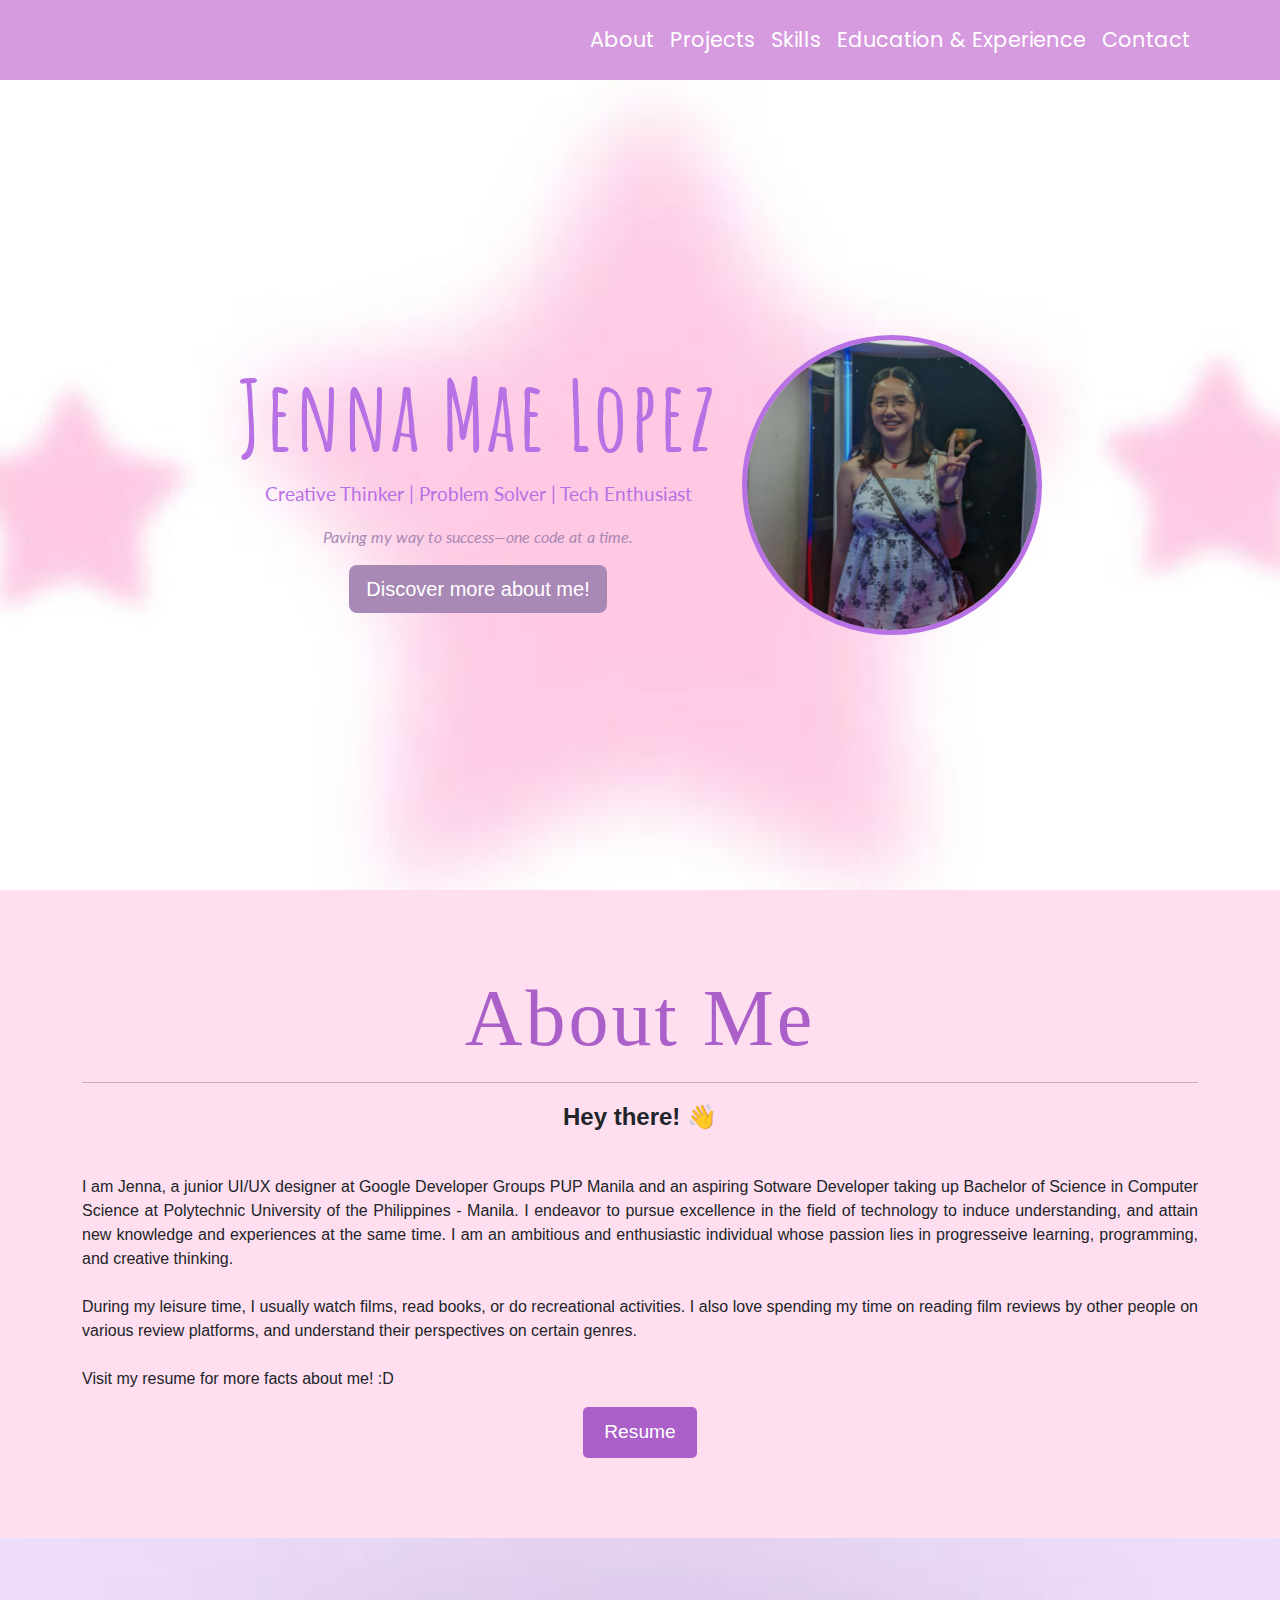
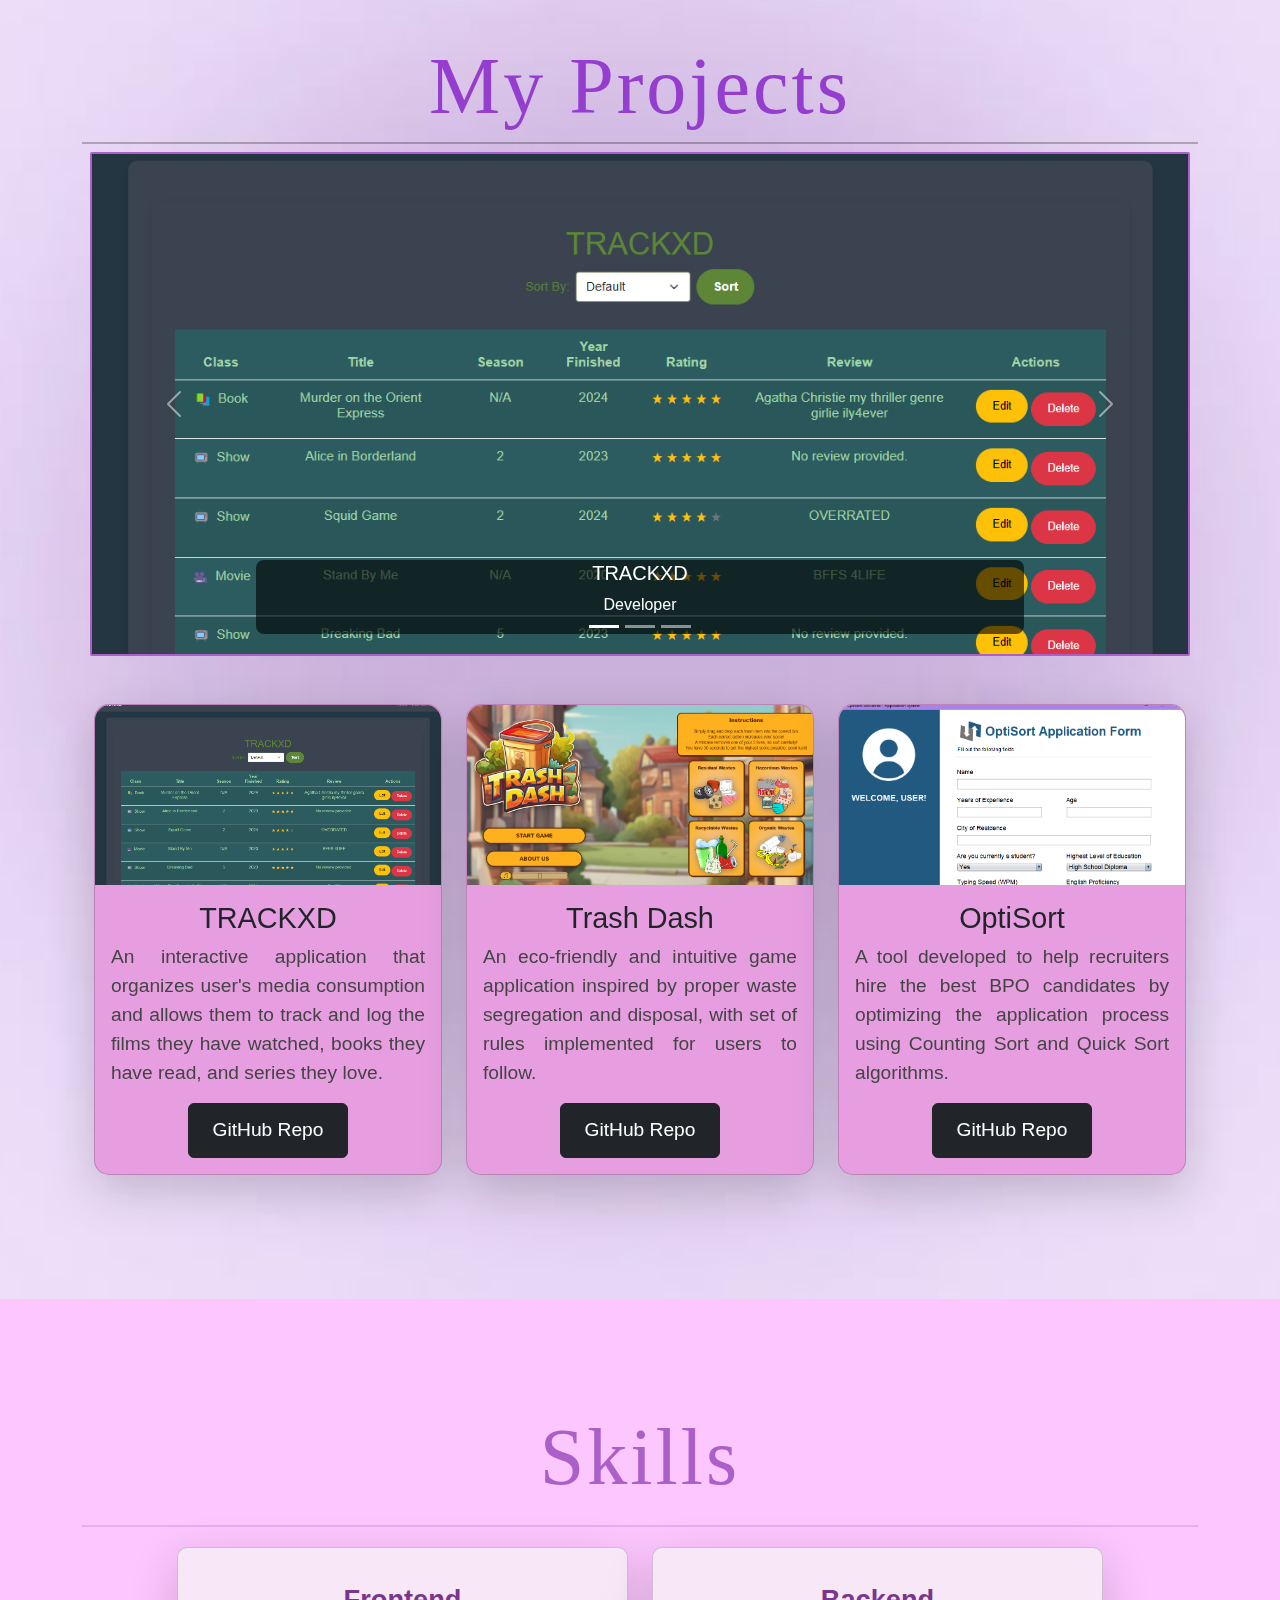
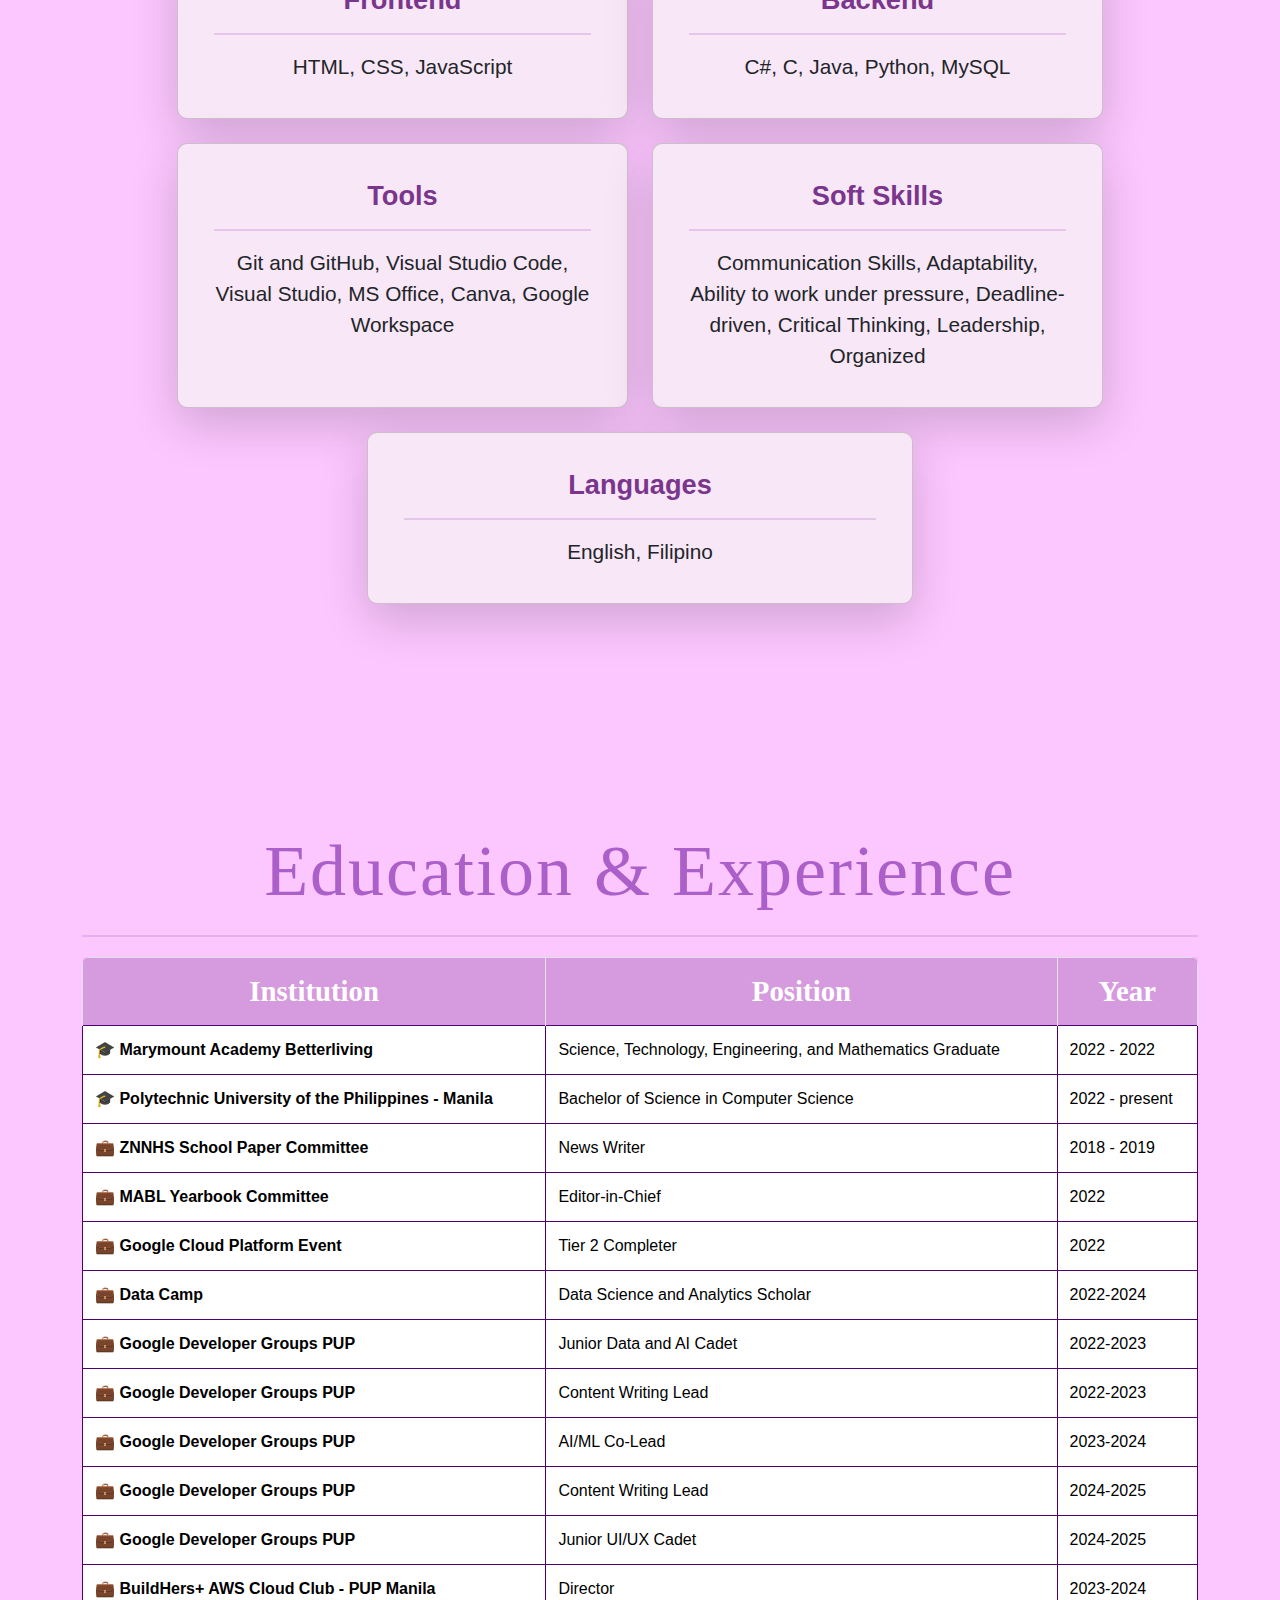
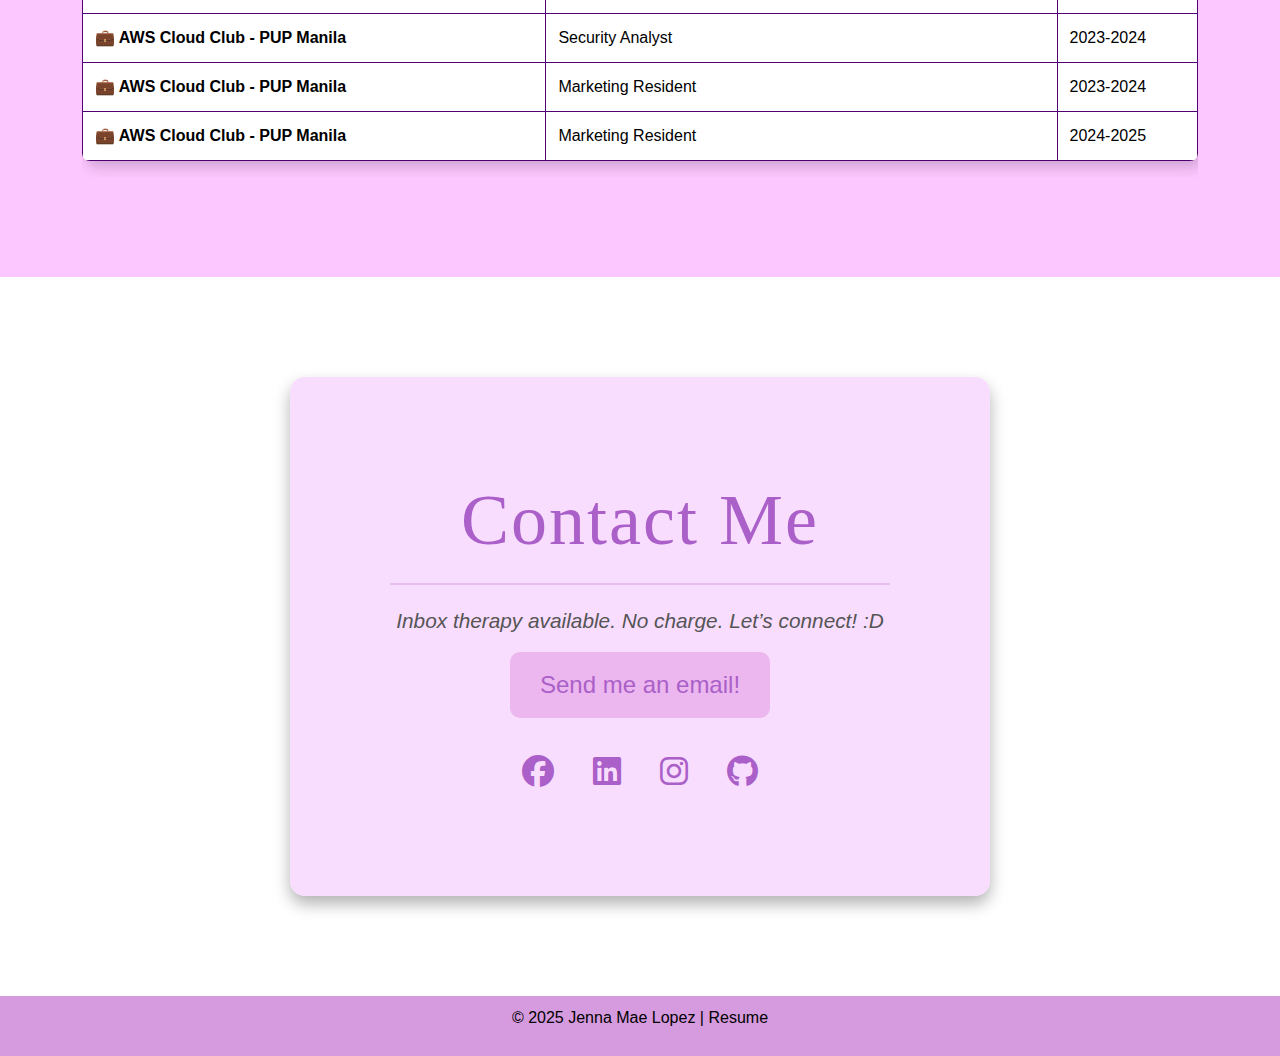
==== index.html @ 1053e358 "Update index.html" ====
<!DOCTYPE html>
<html lang="en">
<head>
    <meta charset="UTF-8">
    <meta name="viewport" content="width=device-width, initial-scale=1.0">
    <title>Jenna's Portfolio</title>
    <link href="https://cdn.jsdelivr.net/npm/bootstrap@5.3.3/dist/css/bootstrap.min.css" rel="stylesheet">
    <link rel="stylesheet" href="https://cdnjs.cloudflare.com/ajax/libs/font-awesome/6.4.2/css/all.min.css">
    <link rel="stylesheet" href="style.css">
    <script src="https://cdn.jsdelivr.net/npm/bootstrap@5.3.0/dist/js/bootstrap.bundle.min.js"></script>
</head>
<body>

    <!-- Navbar -->
    <link href="https://fonts.googleapis.com/css2?family=Poppins:wght@500&display=swap" rel="stylesheet">

    <nav class="navbar navbar-expand-lg" style="background-color: #D69ADE; height: 80px;">
        <div class="container">
            <button class="navbar-toggler" type="button" data-bs-toggle="collapse" data-bs-target="#navbarNav">
                <span class="navbar-toggler-icon"></span>
            </button>
            <div class="collapse navbar-collapse" id="navbarNav">
                <ul class="navbar-nav ms-auto" style="font-family: 'Poppins', sans-serif; font-size: 1.2rem;">
                    <li class="nav-item"><a class="nav-link text-white nav-hover" href="#about">About</a></li>
                    <li class="nav-item"><a class="nav-link text-white nav-hover" href="#projects">Projects</a></li>
                    <li class="nav-item"><a class="nav-link text-white nav-hover" href="#skills">Skills</a></li>
                    <li class="nav-item"><a class="nav-link text-white nav-hover" href="#education">Education & Experience</a></li>
                    <li class="nav-item"><a class="nav-link text-white nav-hover" href="#contact">Contact</a></li>
                </ul>            
            </div>
        </div>
    </nav>    
    
    <!-- Section 1 -->
    <link href="https://fonts.googleapis.com/css2?family=Amatic+SC:wght@400;700&family=Lato:wght@100;300;400;700;900&display=swap" rel="stylesheet">

    <section class="hero">
        <div class="d-flex justify-content-center align-items-center">
            <div class="text-start me-4">
                <h1 style="font-family: 'Amatic SC', cursive; font-size: 6rem; font-weight: 800; letter-spacing: 2px;">
                    Jenna Mae Lopez
                </h1>
                <p style="font-family: 'Lato', sans-serif; font-size: 1.2rem; text-align: center;">
                    Creative Thinker | Problem Solver | Tech Enthusiast
                </p>
                <p style="font-family: 'Lato', sans-serif; font-size: 1rem; font-style: italic; color: #A888B5; text-align: center;">
                    Paving my way to success—one code at a time.
                </p>
                <div class="text-center">
                    <a href="#about" class="btn btn-lg discover-btn">
                        Discover more about me!
                    </a>
                </div>
            </div>            
            <img src="images/jenna.png" alt="Credits to Meinard" title="Credits to Meinard" class="rounded-circle profile-photo">
        </div>
    </section>

<!-- About Me -->
<section id="about" class="section" style="background-color: #FFDFEF;">
    <div class="container text-center">
        <h2 style="font-family: 'Copperplate', fantasy; font-size: 5rem; letter-spacing: 3px; color: #AA60C8;">
            About Me
        </h2>
        <hr>
        <p style="text-align: center; font-weight: bold; font-size: 1.5rem;">Hey there! 👋</p>
        <p style="text-align: justify;"><br>
        I am Jenna, a junior UI/UX designer at Google Developer Groups PUP Manila and an aspiring Sotware Developer taking up Bachelor
        of Science in Computer Science at Polytechnic University of the Philippines - Manila. I endeavor to pursue excellence in the 
        field of technology to induce understanding, and attain new knowledge and experiences at the same time.
        I am an ambitious and enthusiastic individual whose passion lies in progresseive learning, programming, and creative thinking. <br><br>
        During my leisure time, I usually watch films, read books, or do recreational activities. I also love spending my time on reading
        film reviews by other people on various review platforms, and understand their perspectives on certain genres. 
        <br><br>Visit my resume for more facts about me! :D </p>
        <a href="https://drive.google.com/file/d/1qHTwtvRx0bFCchHnwxCVjAuBqLE7l2Bl/view?usp=sharing" 
         target="_blank" class="btn btn-lg resume-btn">
     Resume
    </a>
    </div>
</section>


<!-- My Projects -->
<section id="projects" class="section" 
    style="background: url('images/purpleaura.png') no-repeat center center; 
    background-size: cover; 
    padding: 100px 0; 
    min-height: 100vh; 
    position: relative; 
    z-index: 0;">
    
    <div class="container text-center">
        <h2 style="font-family: 'Copperplate', fantasy; font-size: 5rem; letter-spacing: 3px; color: #953dcf;">
            My Projects
        </h2>
        <hr style="border: 1px solid #000000; width: 100%; margin: 8px auto;"> 

        <div id="captions" class="carousel slide" data-bs-ride="carousel">
            <div class="carousel-indicators">
                <button type="button" data-bs-target="#captions" data-bs-slide-to="0" class="active" aria-current="true" aria-label="Slide 1"></button>
                <button type="button" data-bs-target="#captions" data-bs-slide-to="1" aria-label="Slide 2"></button>
                <button type="button" data-bs-target="#captions" data-bs-slide-to="2" aria-label="Slide 3"></button>
            </div>
            <div class="carousel-inner">
                <!-- Project 1 -->
                <div class="carousel-item active">
                    <img src="images/trackxd.png" class="d-block w-100" alt="TRACKXD">
                    <div class="carousel-caption d-md-block">
                        <h5>TRACKXD</h5>
                        <p>Developer</p>
                    </div>
                </div>
                <!-- Project 2 -->
                <div class="carousel-item">
                    <img src="images/trashdash.png" class="d-block w-100" alt="Trash Dash">
                    <div class="carousel-caption d-md-block">
                        <h5>Trash Dash</h5>
                        <p>UI/UX Designer</p>
                    </div>
                </div>
                <!-- Project 3 -->
                <div class="carousel-item">
                    <img src="images/optisort.png" class="d-block w-100" alt="OptiSort">
                    <div class="carousel-caption d-md-block">
                        <h5>OptiSort</h5>
                        <p>Developer</p>
                    </div>
                </div>
            </div>
            <button class="carousel-control-prev" type="button" data-bs-target="#captions" data-bs-slide="prev">
                <span class="carousel-control-prev-icon"></span>
                <span class="visually-hidden">Previous</span>
            </button>
            <button class="carousel-control-next" type="button" data-bs-target="#captions" data-bs-slide="next">
                <span class="carousel-control-next-icon"></span>
                <span class="visually-hidden">Next</span>
            </button>
        </div>
        <div class="container mt-5">
            <div class="row justify-content-center">
                <!-- Card 1 -->
                <div class="col-md-4 mb-4">
                    <div class="card shadow-lg" style="background-color: #e69ee0; border-radius: 15px; height: 100%;">
                        <img src="images/trackxd.png" class="card-img-top" alt="TRACKXD" style="height: 180px; object-fit: cover; border-top-left-radius: 15px; border-top-right-radius: 15px;">
                        <div class="card-body text-center">
                            <h5 class="card-title font-weight-bold" style="font-size: 1.8rem;">TRACKXD</h5>
                            <p class="card-text text-justify" style="font-size: 1.2rem; color: #444; text-align: justify;">
                                An interactive application that organizes user's media consumption and allows them to track and log the films they have watched, books they have read, and series they love. 
                            </p>
                            <a href="https://github.com/jennq-m/TRACKXD" target="_blank" class="btn btn-dark" style="font-size: 1.2rem; padding: 12px 24px;">GitHub Repo</a>
                        </div>
                    </div>
                </div>
                <!-- Card 2 -->
                <div class="col-md-4 mb-4">
                    <div class="card shadow-lg" style="background-color: #e69ee0; border-radius: 15px; height: 100%;">
                        <img src="images/trashdash.png" class="card-img-top" alt="Trash Dash" style="height: 180px; object-fit: cover; border-top-left-radius: 15px; border-top-right-radius: 15px;">
                        <div class="card-body text-center">
                            <h5 class="card-title font-weight-bold" style="font-size: 1.8rem;">Trash Dash</h5>
                            <p class="card-text text-justify" style="font-size: 1.2rem; color: #444; text-align: justify;">
                                An eco-friendly and intuitive game application inspired by proper waste segregation and disposal, with set of rules implemented 
                                for users to follow.
                            </p>
                            <a href="https://github.com/jennq-m/Trash-Dash" target="_blank" class="btn btn-dark" style="font-size: 1.2rem; padding: 12px 24px;">GitHub Repo</a>
                        </div>
                    </div>
                </div>
                <!-- Card 3 -->
                <div class="col-md-4 mb-4">
                    <div class="card shadow-lg" style="background-color: #e69ee0; border-radius: 15px; height: 100%;">
                        <img src="images/optisort.png" class="card-img-top" alt="OptiSort" style="height: 180px; object-fit: cover; border-top-left-radius: 15px; border-top-right-radius: 15px;">
                        <div class="card-body text-center">
                            <h5 class="card-title font-weight-bold" style="font-size: 1.8rem;">OptiSort</h5>
                            <p class="card-text text-justify" style="font-size: 1.2rem; color: #444; text-align: justify;">
                                A tool developed to help recruiters hire the best BPO candidates by optimizing the application process using Counting Sort and Quick Sort algorithms.
                            </p>
                            <a href="https://github.com/jennq-m/OptiSort" target="_blank" class="btn btn-dark" style="font-size: 1.2rem; padding: 12px 24px;">GitHub Repo</a>
                        </div>
                    </div>
                </div>
            </div>
        </div>
        
</section>
<div style="background-color: #FCC6FF; height: 10px;"></div> 


<!-- Skills -->
<section id="skills" class="section" style="background-color: #FCC6FF; padding: 100px 0;">
    <div class="container text-center">
        <h2 style="font-family: 'Copperplate', fantasy; font-size: 5rem; letter-spacing: 3px; color: #AA60C8;">
            Skills
        </h2>
        <hr style="border-top: 2px solid #AA60C8; width: 100%; margin: 20px auto;">
        
        <div class="row justify-content-center">

            <div class="col-lg-5 col-md-6 mb-4">
                <div class="card shadow-lg h-100" style="background-color: #F8E7F6; border-radius: 10px; padding: 20px; height: 300px;">
                    <div class="card-body">
                        <h5 class="card-title" style="font-weight: bold; font-size: 1.7rem; color: #7A368C;">Frontend</h5>
                        <hr style="border-top: 2px solid #AA60C8;">
                        <p class="card-text" style="font-size: 1.3rem;">HTML, CSS, JavaScript</p>
                    </div>
                </div>
            </div>

            <div class="col-lg-5 col-md-6 mb-4">
                <div class="card shadow-lg h-100" style="background-color: #F8E7F6; border-radius: 10px; padding: 20px; height: 300px;">
                    <div class="card-body">
                        <h5 class="card-title" style="font-weight: bold; font-size: 1.7rem; color: #7A368C;">Backend</h5>
                        <hr style="border-top: 2px solid #AA60C8;">
                        <p class="card-text" style="font-size: 1.3rem;">C#, C, Java, Python, MySQL</p>
                    </div>
                </div>
            </div>
        </div>
        <div class="row justify-content-center">

            <div class="col-lg-5 col-md-6 mb-4">
                <div class="card shadow-lg h-100" style="background-color: #F8E7F6; border-radius: 10px; padding: 20px; height: 300px;">
                    <div class="card-body">
                        <h5 class="card-title" style="font-weight: bold; font-size: 1.7rem; color: #7A368C;">Tools</h5>
                        <hr style="border-top: 2px solid #AA60C8;">
                        <p class="card-text" style="font-size: 1.3rem;">Git and GitHub, Visual Studio Code, Visual Studio, MS Office, Canva, Google Workspace</p>
                    </div>
                </div>
            </div>

            <div class="col-lg-5 col-md-6 mb-4">
                <div class="card shadow-lg h-100" style="background-color: #F8E7F6; border-radius: 10px; padding: 20px; height: 300px;">
                    <div class="card-body">
                        <h5 class="card-title" style="font-weight: bold; font-size: 1.7rem; color: #7A368C;">Soft Skills</h5>
                        <hr style="border-top: 2px solid #AA60C8;">
                        <p class="card-text" style="font-size: 1.3rem;">Communication Skills, Adaptability, Ability to work under pressure, Deadline-driven, Critical Thinking, Leadership, Organized</p>
                    </div>
                </div>
            </div>
        </div>
        <div class="row justify-content-center">

            <div class="col-lg-6 col-md-8 mb-4">
                <div class="card shadow-lg h-100" style="background-color: #F8E7F6; border-radius: 10px; padding: 20px; height: 300px;">
                    <div class="card-body">
                        <h5 class="card-title" style="font-weight: bold; font-size: 1.7rem; color: #7A368C;">Languages</h5>
                        <hr style="border-top: 2px solid #AA60C8;">
                        <p class="card-text" style="font-size: 1.3rem;">English, Filipino</p>
                    </div>
                </div>
            </div>
        </div>
    </div>
</section>

<!-- Education & Experience -->
<section id="education" class="section" style="background-color: #FCC6FF; padding: 100px 0;">
    <div class="container text-center">
        <h2 style="font-family: 'Copperplate', fantasy; font-size: 4.5rem; letter-spacing: 2px; color: #AA60C8;">
            Education & Experience
        </h2>
        <hr style="border-top: 2px solid #AA60C8; width: 100%; margin: 20px auto;">
        
        <div class="table-responsive">
            <table class="table table-bordered table-hover">
                   <thead>
                    <tr>
                        <th scope="col">Institution</th>
                        <th scope="col">Position</th>
                        <th scope="col">Year</th>
                    </tr>
                </thead>
                <tbody>
                    <tr>
                        <td style="text-align: left;"><strong>🎓 Marymount Academy Betterliving</strong></td>
                        <td>Science, Technology, Engineering, and Mathematics Graduate</td>
                        <td>2022 - 2022</td>
                    </tr>
                    <tr>
                        <td style="text-align: left;"><strong>🎓 Polytechnic University of the Philippines - Manila</strong></td>
                        <td>Bachelor of Science in Computer Science</td>
                        <td>2022 - present</td>
                    </tr>
                    <tr>
                        <td style="text-align: left;"><strong>💼 ZNNHS School Paper Committee</strong></td>
                        <td>News Writer</td>
                        <td>2018 - 2019</td>
                    </tr>
                    <tr>
                        <td style="text-align: left;"><strong>💼 MABL Yearbook Committee</strong></td>
                        <td>Editor-in-Chief</td>
                        <td>2022</td>
                    </tr>
                    <tr>
                        <td style="text-align: left;"><strong>💼 Google Cloud Platform Event</strong></td>
                        <td>Tier 2 Completer</td>
                        <td>2022</td>
                    </tr>
                    <tr>
                        <td style="text-align: left;"><strong>💼 Data Camp</strong></td>
                        <td>Data Science and Analytics Scholar</td>
                        <td>2022-2024</td>
                    </tr>
                    <tr>
                        <td style="text-align: left;"><strong>💼 Google Developer Groups PUP</strong></td>
                        <td>Junior Data and AI Cadet</td>
                        <td>2022-2023</td>
                    </tr>
                    <tr>
                        <td style="text-align: left;"><strong>💼 Google Developer Groups PUP</strong></td>
                        <td>Content Writing Lead</td>
                        <td>2022-2023</td>
                    </tr>
                    <tr>
                        <td style="text-align: left;"><strong>💼 Google Developer Groups PUP</strong></td>
                        <td>AI/ML Co-Lead</td>
                        <td>2023-2024</td>
                    </tr>
                    <tr>
                        <td style="text-align: left;"><strong>💼 Google Developer Groups PUP</strong></td>
                        <td>Content Writing Lead</td>
                        <td>2024-2025</td>
                    </tr>
                    <tr>
                        <td style="text-align: left;"><strong>💼 Google Developer Groups PUP</strong></td>
                        <td>Junior UI/UX Cadet</td>
                        <td>2024-2025</td>
                    </tr>
                    <tr>
                        <td style="text-align: left;"><strong>💼 BuildHers+ AWS Cloud Club - PUP Manila</strong></td>
                        <td>Director</td>
                        <td>2023-2024</td>
                    </tr>
                    <tr>
                        <td style="text-align: left;"><strong>💼 AWS Cloud Club - PUP Manila</strong></td>
                        <td>Security Analyst</td>
                        <td>2023-2024</td>
                    </tr>
                    <tr>
                        <td style="text-align: left;"><strong>💼 AWS Cloud Club - PUP Manila</strong></td>
                        <td>Marketing Resident</td>
                        <td>2023-2024</td>
                    </tr>
                    <tr>
                        <td style="text-align: left;"><strong>💼 AWS Cloud Club - PUP Manila</strong></td>
                        <td>Marketing Resident</td>
                        <td>2024-2025</td>
                    </tr>
                </tbody>
            </table>
        </div>
    </div>
</section>

    <!-- Contact Me -->
    <section id="contact" class="section" 
    style="background: url('images/stars.png') no-repeat center center; 
           background-size: cover;  
           background-attachment: fixed;  
           padding: 100px 0;">

<div class="container text-center" 
    style="background: rgba(248, 212, 255, 0.8); 
           padding: 100px; 
           border-radius: 15px; 
           max-width: 700px; 
           margin: 0 auto; 
           box-shadow: 0px 8px 16px rgba(0, 0, 0, 0.3);">

        <h2 style="font-family: 'Copperplate', fantasy; 
                   font-size: 4.5rem; 
                   letter-spacing: 2px; 
                   color: #AA60C8;">
            Contact Me
        </h2>

        <hr style="border-top: 2px solid #AA60C8; width: 100%; margin: 20px auto;">

        <p style="font-size: 1.3rem; color: #555; font-style: italic;">
            Inbox therapy available. No charge. Let’s connect! :D
        </p>

        <form action="mailto:lopez.jennamae8@gmail.com" method="post" enctype="text/plain">
            <button type="submit" class="btn btn-dark contact-button">
                Send me an email!
            </button>
        </form>
    <div style="margin-top: 30px;">
        <a href="https://www.facebook.com/jennqmae" target="_blank" class="social-icon">
            <i class="fab fa-facebook"></i>
        </a>
        <a href="https://www.linkedin.com/in/ms-jenna-lopez" target="_blank" class="social-icon">
            <i class="fab fa-linkedin"></i>
        </a>
        <a href="https://www.instagram.com/jennq.m" target="_blank" class="social-icon">
            <i class="fab fa-instagram"></i>
        </a>
        <a href="https://github.com/jennq-m" target="_blank" class="social-icon">
            <i class="fab fa-github"></i>
        </a>
    </div>    
    </div>
</section>

    <!-- Footer -->
    <footer class="footer">
        <p>&copy; 2025 Jenna Mae Lopez | 
            <a href="https://drive.google.com/file/d/1qHTwtvRx0bFCchHnwxCVjAuBqLE7l2Bl/view?usp=sharing">
               Resume
            </a>
        </p>
    </footer>  
    
    <!-- Back to Top Button -->
    <button id="backToTop" class="btn btn-primary">
        <i class="fas fa-arrow-up"></i>
    </button>
    <script>
        window.addEventListener("scroll", function () {
            let button = document.getElementById("backToTop");
            if (window.scrollY > 200) {
                button.style.display = "block";
            } else {
                button.style.display = "none";
            }
        });
        document.getElementById("backToTop").addEventListener("click", function () {
            window.scrollTo({ top: 0, behavior: "smooth" });
        });
    </script>
        
</body>
</html>
---- style.css ----
body {
    font-family: 'Arial', sans-serif;
    padding-top: 80px;
}
.navbar {
    position: fixed;
    top: 0;
    width: 100%;
    z-index: 1000;
    height: 80px; 
    padding: 20px 0; 
    font-size: 1.5rem; 
}
.navbar-brand {
    font-size: 2rem; 
}
.navbar-nav .nav-link {
    padding: 10px 15px; 
    font-size: 1.3rem; 
}
.nav-hover {
    transition: color 0.3s ease-in-out, text-decoration 0.3s ease-in-out;
}
.nav-hover:hover {
    color: #FCC6FF !important; 
    text-decoration: underline;
}
.profile-photo {
    width: 300px;
    height: 300px;
    border: 5px solid #B771E5;
    transition: transform 0.3s ease-in-out, box-shadow 0.3s ease-in-out;
}

.profile-photo:hover {
    transform: scale(1.1); 
    box-shadow: 0 0 20px #B771E5; 
}
.discover-btn {
    background-color: #A888B5;
    color: white;
    transition: background-color 0.3s ease-in-out, transform 0.2s ease-in-out;
}

.discover-btn:hover {
    background-color: #B771E5;
    color: white !important;
    transform: scale(1.05);
    text-shadow: 0px 0px 5px rgba(0, 0, 0, 0.2);
}

.hero {
    background: url('images/stars.png') no-repeat center center/cover;
    color: #B771E5;
    height: 90vh;
    display: flex;
    align-items: center;
    justify-content: center;
    text-align: center;
}
.hero h1 {
    font-size: 3.5rem;
    font-weight: bold;
}
.hero p {
    font-size: 1.2rem;
}
.section {
    padding: 80px 0;
}
.resume-btn {
    background-color: #AA60C8;
    color: white;
    padding: 10px 20px;
    font-size: 1.2rem;
    border-radius: 5px;
    text-decoration: none;
    transition: background-color 0.3s ease-in-out, transform 0.2s ease-in-out;
}

.resume-btn:hover {
    background-color: #8B44A3;
    color: white !important;  
    transform: scale(1.05);  
    box-shadow: 0px 4px 10px rgba(0, 0, 0, 0.2); 
}

#captions {
    max-width: 1100px; 
    margin: auto; 
    border: 2px solid #AA60C8; 
    border-radius: 2px;
    overflow: hidden; 
}

.carousel-inner img {
    width: 80%;
    height: 500px; 
    object-fit: cover;
}

.carousel-caption {
    background: rgba(0, 0, 0, 0.6); 
    padding: 1px;
    border-radius: 8px;
}

.carousel-caption h5,
.carousel-caption p {
    color: white; 
}
.card {
    transition: transform 0.3s ease, box-shadow 0.3s ease;
}

.card:hover {
    transform: scale(1.05);
    box-shadow: 0px 10px 20px rgba(0, 0, 0, 0.3);
}

.card img {
    transition: opacity 0.3s ease;
}

.card:hover img {
    opacity: 0.85;
}

.table {
    border-collapse: collapse;
    width: 100%;
    box-shadow: 5px 5px 15px rgba(0, 0, 0, 0.2); 
    border-radius: 8px; 
    overflow: hidden; 
}

.table thead th {
    background-color: #D69ADE; 
    color: white;
    font-size: 1.8rem;
    font-family: 'Garamond', Georgia, serif;
    text-align: center;
    padding: 12px;
}

.table tbody tr {
    background-color: #F4CCE9; 
    transition: background-color 0.3s ease, border 0.3s ease;
}

.table tbody tr:nth-child(even) {
    background-color: #EAC2E6; 
}

.table tbody td {
    text-align: left;
    padding: 12px;
    border: 1.5px solid #500073; 
    font-size: 1rem;
    position: relative; 
}

.table tbody td:hover {
    background-color: #FFDFEF; 
}


.contact-button {
    padding: 15px 30px;
    font-size: 1.5rem;
    border-radius: 10px;
    cursor: pointer;
    background-color: #ecb7ee;
    color: #AA60C8;
    border: none;
    transition: all 0.3s ease-in-out;
}

.contact-button:hover {
    background-color: #AA60C8;
    color: #fff;
    transform: scale(1.05);
}

.social-icon {
    margin: 0 15px;
    font-size: 2rem;
    color: #AA60C8;
    text-decoration: none;
    transition: all 0.3s ease-in-out;
}

.social-icon:hover {
    color: #df64e6;
}

.footer {
    background-color: #D69ADE;
    padding: 10px;
    text-align: center;
}
    
.footer p {
    color: rgb(0, 0, 0);
}
    
.footer a {
    color: rgb(0, 0, 0);
    text-decoration: none;
}
    
.footer a:hover {
    text-decoration: underline;
}
#backToTop {
    position: fixed;
    bottom: 20px;
    right: 20px;
    display: none;
    background-color: #AA60C8;
    color: white;
    border: none;
    border-radius: 50%;
    width: 50px;
    height: 50px;
    font-size: 1.5rem;
    cursor: pointer;
    box-shadow: 0px 4px 6px rgba(0, 0, 0, 0.1);
    transition: all 0.3s ease-in-out;
}
    
#backToTop:hover {
    background-color: #953dcf;
}
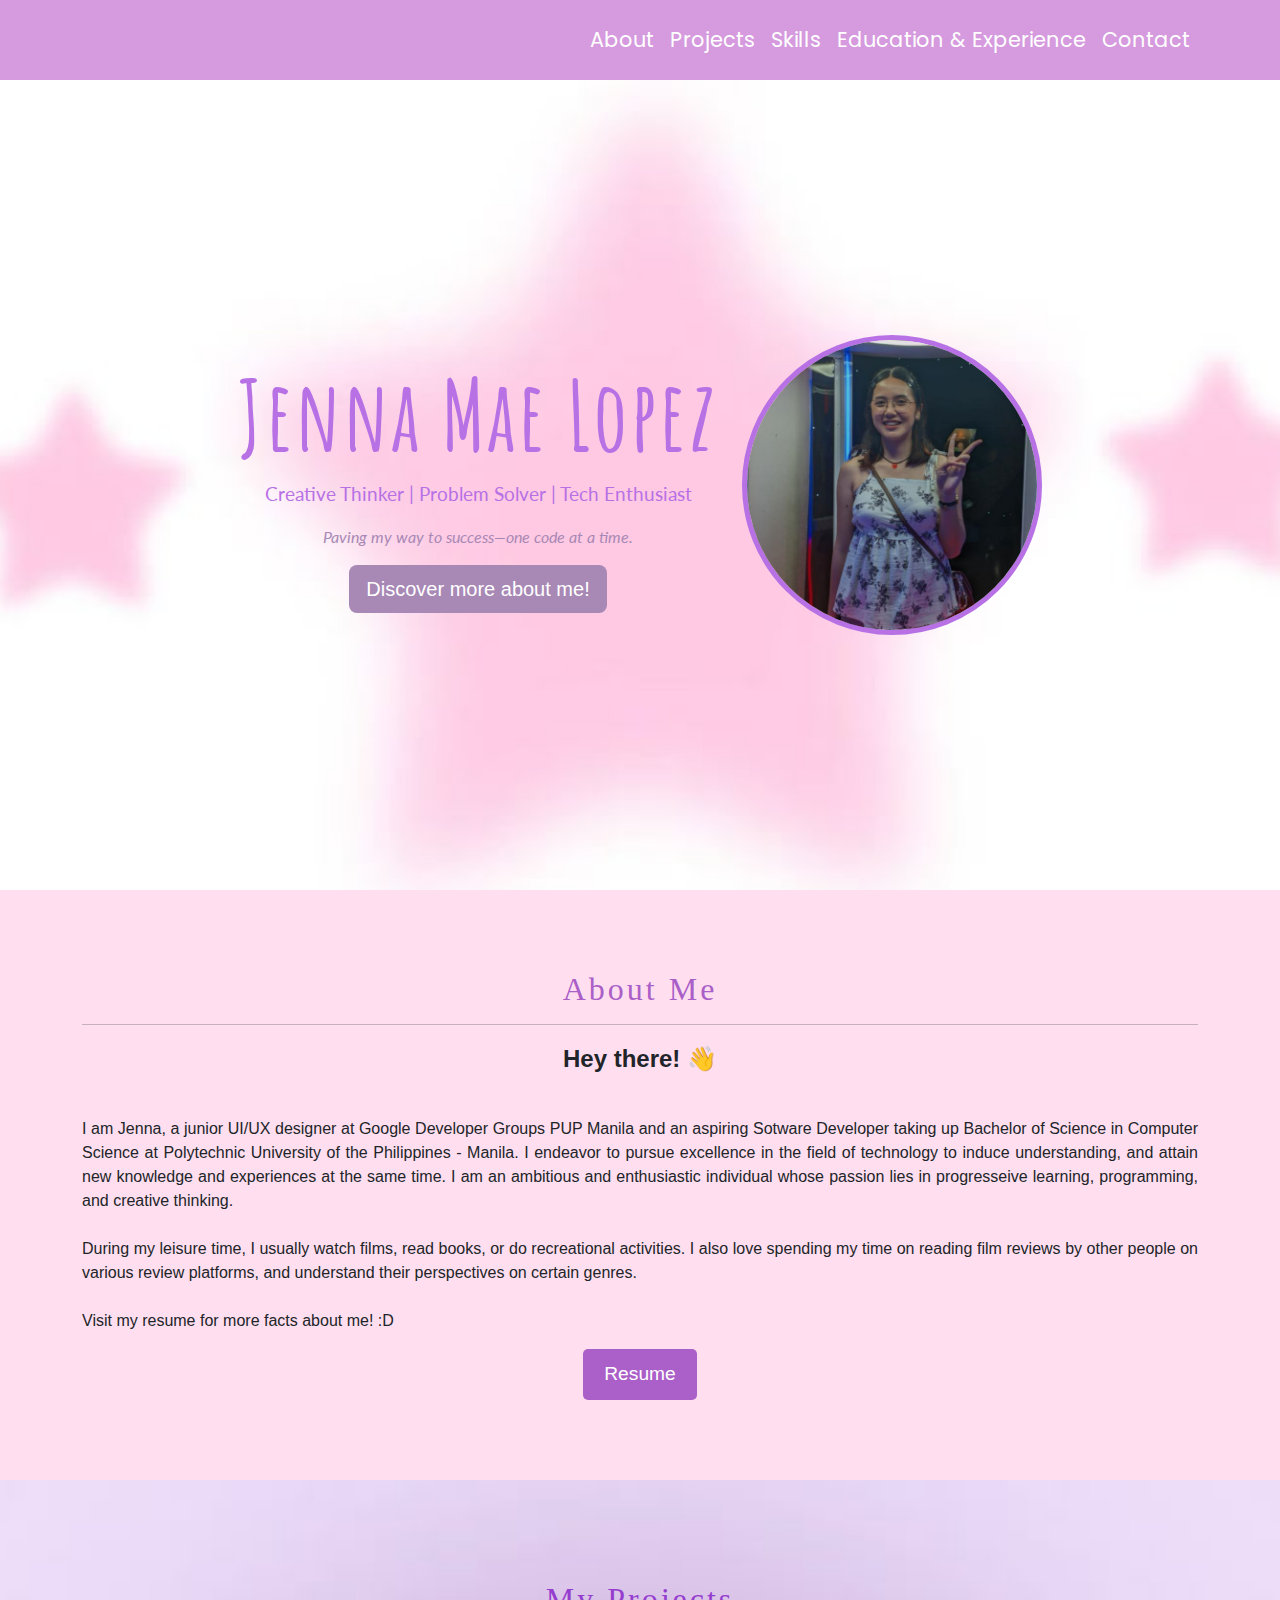
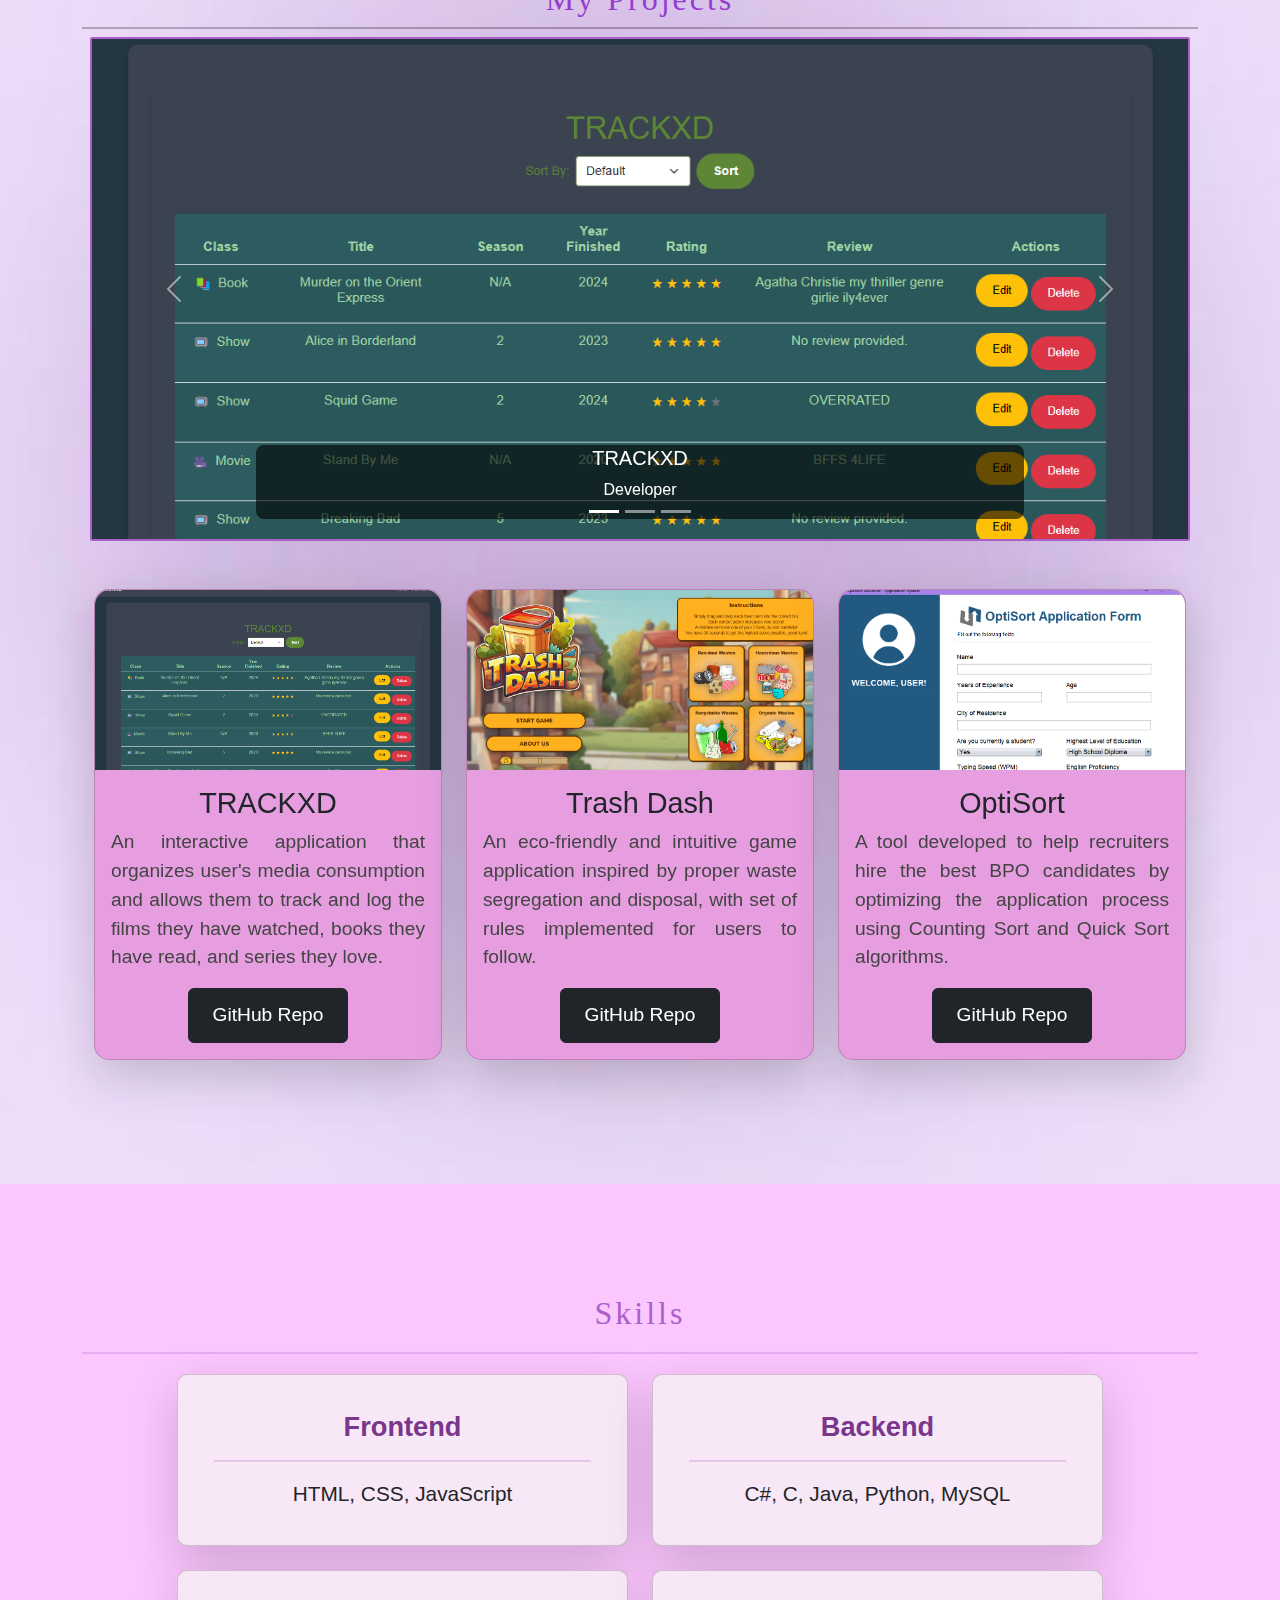
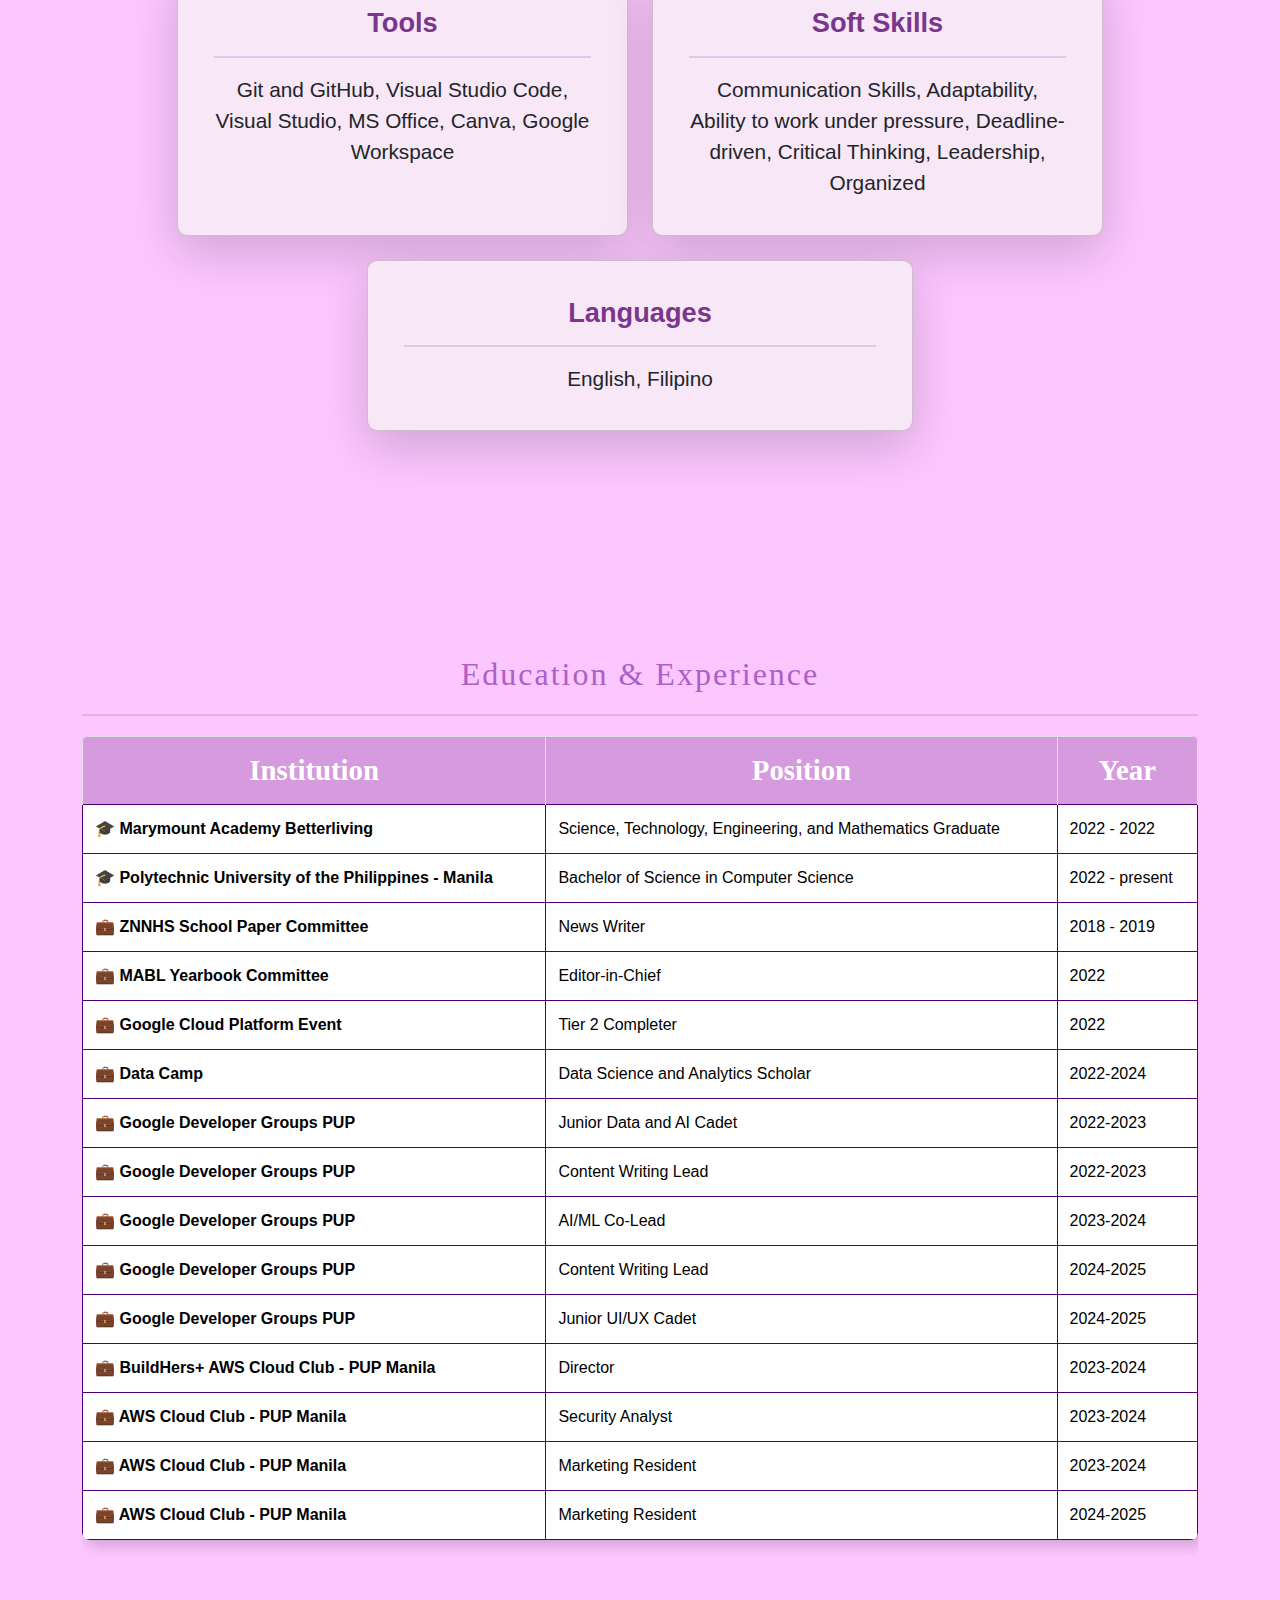
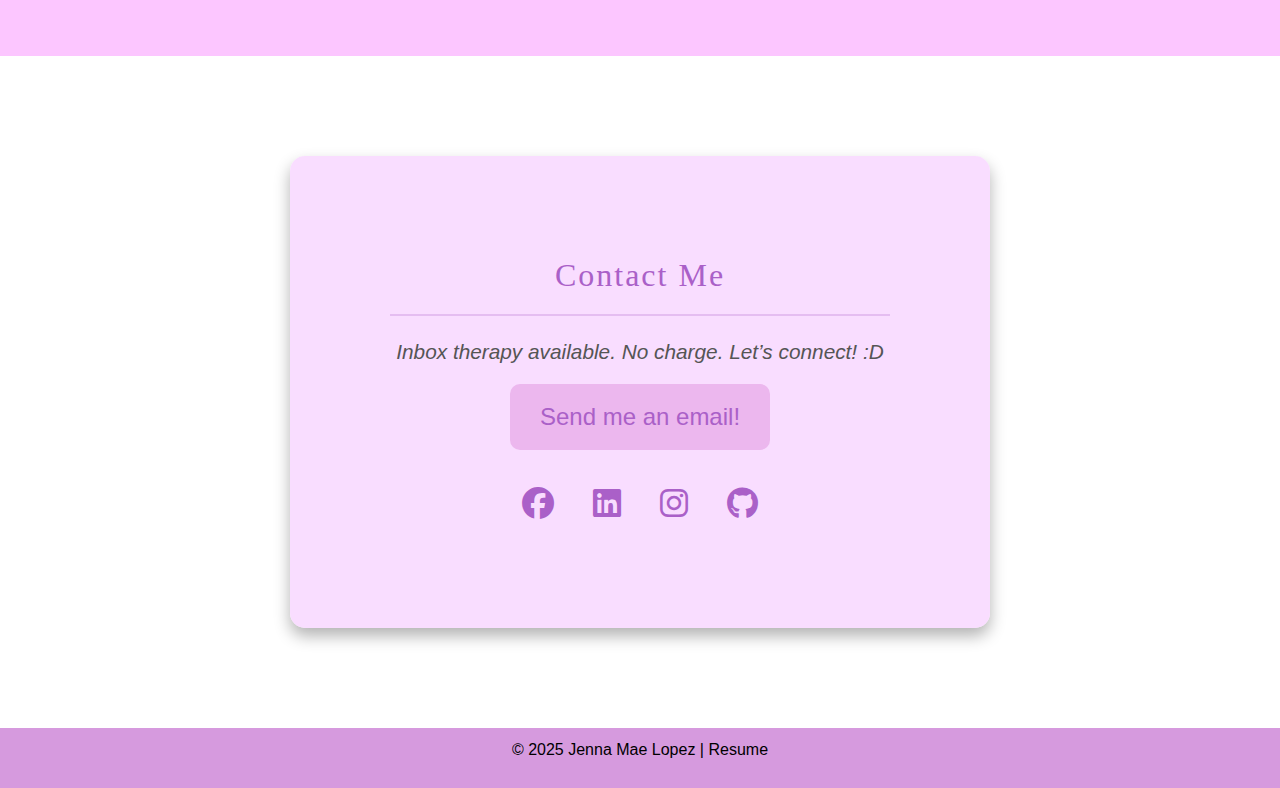
==== commit ea5adf3e: "Update index.html" ====
--- a/index.html
+++ b/index.html
@@ -21,11 +21,11 @@
             </button>
             <div class="collapse navbar-collapse" id="navbarNav">
                 <ul class="navbar-nav ms-auto" style="font-family: 'Poppins', sans-serif; font-size: 1.2rem;">
-                    <li class="nav-item"><a class="nav-link text-white nav-hover" href="#about">About</a></li>
-                    <li class="nav-item"><a class="nav-link text-white nav-hover" href="#projects">Projects</a></li>
-                    <li class="nav-item"><a class="nav-link text-white nav-hover" href="#skills">Skills</a></li>
-                    <li class="nav-item"><a class="nav-link text-white nav-hover" href="#education">Education & Experience</a></li>
-                    <li class="nav-item"><a class="nav-link text-white nav-hover" href="#contact">Contact</a></li>
+                    <li class="nav-item"><a class="nav-link text-white nav-hover" href="#AboutMe">About</a></li>
+                    <li class="nav-item"><a class="nav-link text-white nav-hover" href="#MyProjects">Projects</a></li>
+                    <li class="nav-item"><a class="nav-link text-white nav-hover" href="#Skills">Skills</a></li>
+                    <li class="nav-item"><a class="nav-link text-white nav-hover" href="#Education">Education & Experience</a></li>
+                    <li class="nav-item"><a class="nav-link text-white nav-hover" href="#ContactMe">Contact</a></li>
                 </ul>            
             </div>
         </div>
@@ -47,7 +47,7 @@
                     Paving my way to success—one code at a time.
                 </p>
                 <div class="text-center">
-                    <a href="#about" class="btn btn-lg discover-btn">
+                    <a href="#AboutMe" class="btn btn-lg discover-btn">
                         Discover more about me!
                     </a>
                 </div>
@@ -57,9 +57,9 @@
     </section>
 
 <!-- About Me -->
-<section id="about" class="section" style="background-color: #FFDFEF;">
+<section id="AboutMe" class="section" style="background-color: #FFDFEF;">
     <div class="container text-center">
-        <h2 style="font-family: 'Copperplate', fantasy; font-size: 5rem; letter-spacing: 3px; color: #AA60C8;">
+        <h2 style="font-family: 'Copperplate', fantasy; letter-spacing: 3px; color: #AA60C8;">
             About Me
         </h2>
         <hr>
@@ -81,7 +81,7 @@
 
 
 <!-- My Projects -->
-<section id="projects" class="section" 
+<section id="MyProjects" class="section" 
     style="background: url('images/purpleaura.png') no-repeat center center; 
     background-size: cover; 
     padding: 100px 0; 
@@ -90,7 +90,7 @@
     z-index: 0;">
     
     <div class="container text-center">
-        <h2 style="font-family: 'Copperplate', fantasy; font-size: 5rem; letter-spacing: 3px; color: #953dcf;">
+        <h2 style="font-family: 'Copperplate', fantasy; letter-spacing: 3px; color: #953dcf;">
             My Projects
         </h2>
         <hr style="border: 1px solid #000000; width: 100%; margin: 8px auto;"> 
@@ -186,9 +186,9 @@
 
 
 <!-- Skills -->
-<section id="skills" class="section" style="background-color: #FCC6FF; padding: 100px 0;">
+<section id="Skills" class="section" style="background-color: #FCC6FF; padding: 100px 0;">
     <div class="container text-center">
-        <h2 style="font-family: 'Copperplate', fantasy; font-size: 5rem; letter-spacing: 3px; color: #AA60C8;">
+        <h2 style="font-family: 'Copperplate', fantasy; letter-spacing: 3px; color: #AA60C8;">
             Skills
         </h2>
         <hr style="border-top: 2px solid #AA60C8; width: 100%; margin: 20px auto;">
@@ -253,9 +253,9 @@
 </section>
 
 <!-- Education & Experience -->
-<section id="education" class="section" style="background-color: #FCC6FF; padding: 100px 0;">
+<section id="Education" class="section" style="background-color: #FCC6FF; padding: 100px 0;">
     <div class="container text-center">
-        <h2 style="font-family: 'Copperplate', fantasy; font-size: 4.5rem; letter-spacing: 2px; color: #AA60C8;">
+        <h2 style="font-family: 'Copperplate', fantasy; letter-spacing: 2px; color: #AA60C8;">
             Education & Experience
         </h2>
         <hr style="border-top: 2px solid #AA60C8; width: 100%; margin: 20px auto;">
@@ -352,7 +352,7 @@
 </section>
 
     <!-- Contact Me -->
-    <section id="contact" class="section" 
+    <section id="ContactMe" class="section" 
     style="background: url('images/stars.png') no-repeat center center; 
            background-size: cover;  
            background-attachment: fixed;  
@@ -367,7 +367,6 @@
            box-shadow: 0px 8px 16px rgba(0, 0, 0, 0.3);">
 
         <h2 style="font-family: 'Copperplate', fantasy; 
-                   font-size: 4.5rem; 
                    letter-spacing: 2px; 
                    color: #AA60C8;">
             Contact Me
